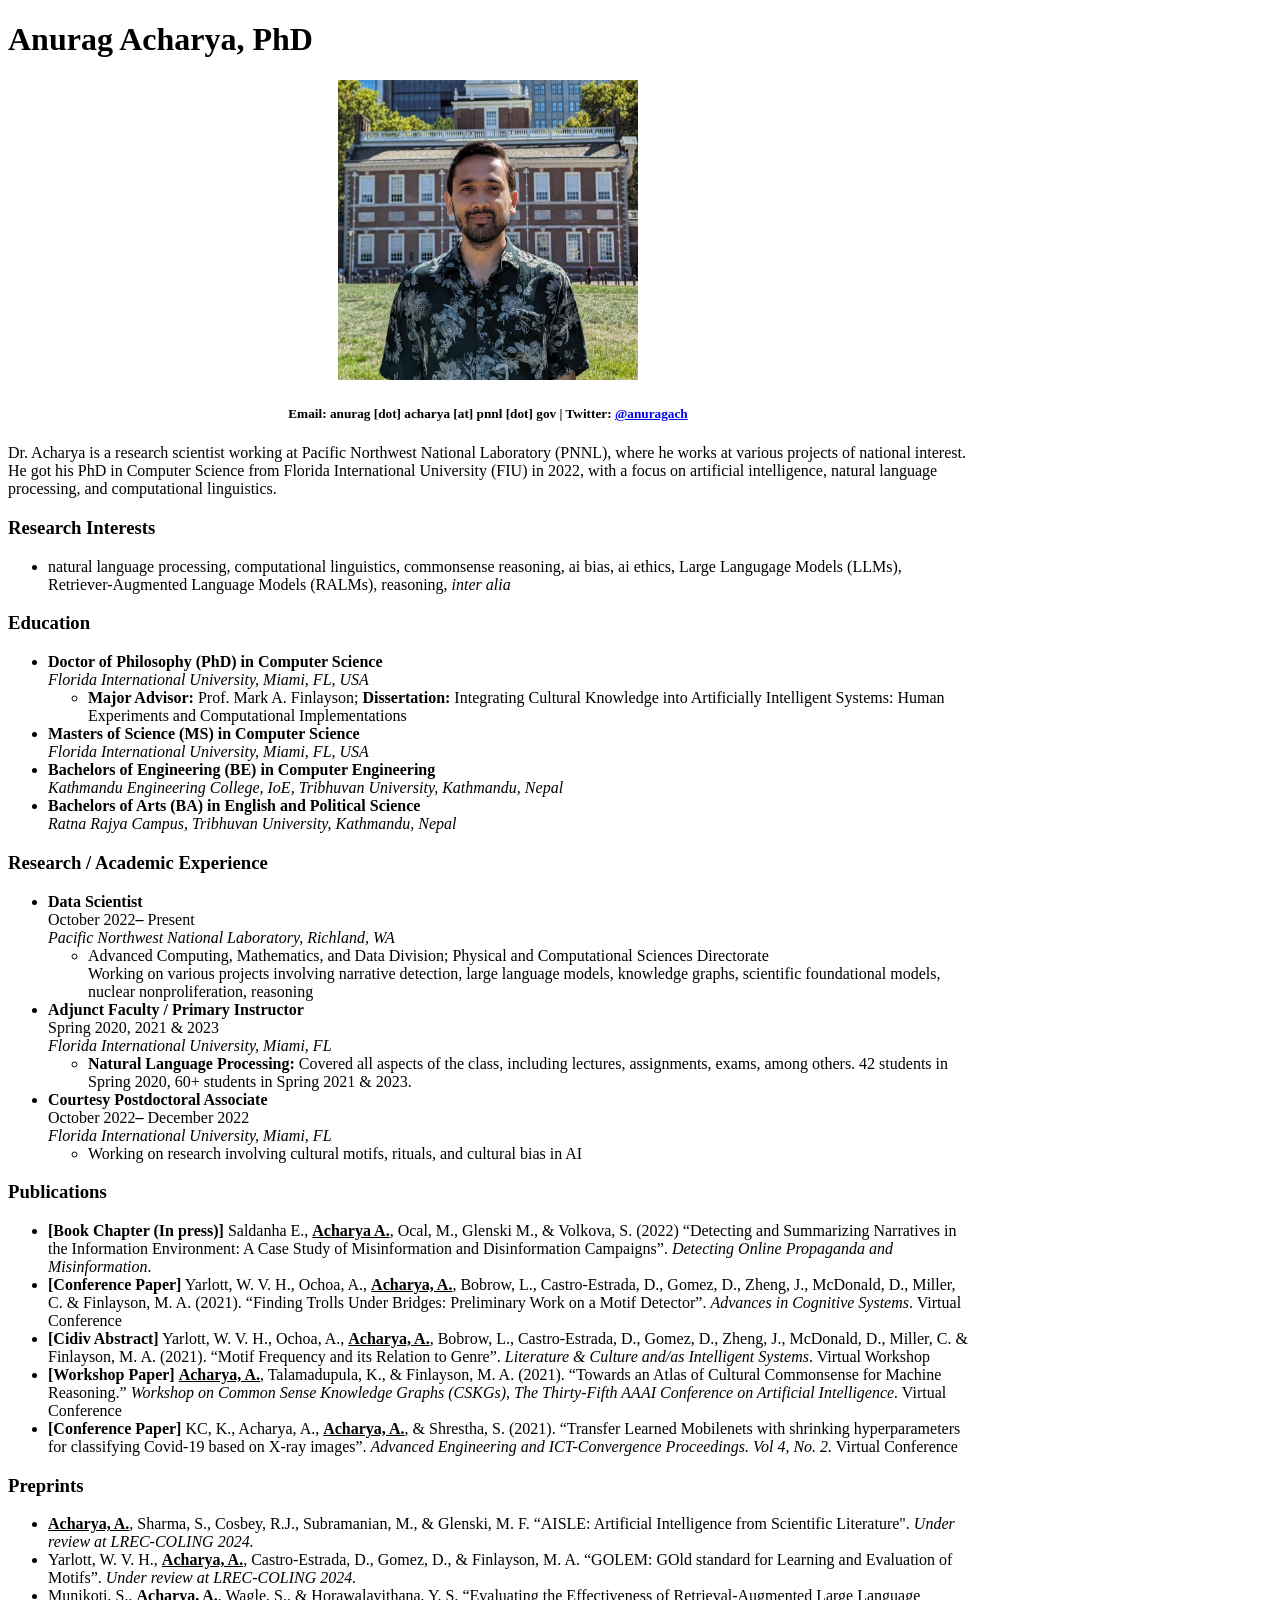
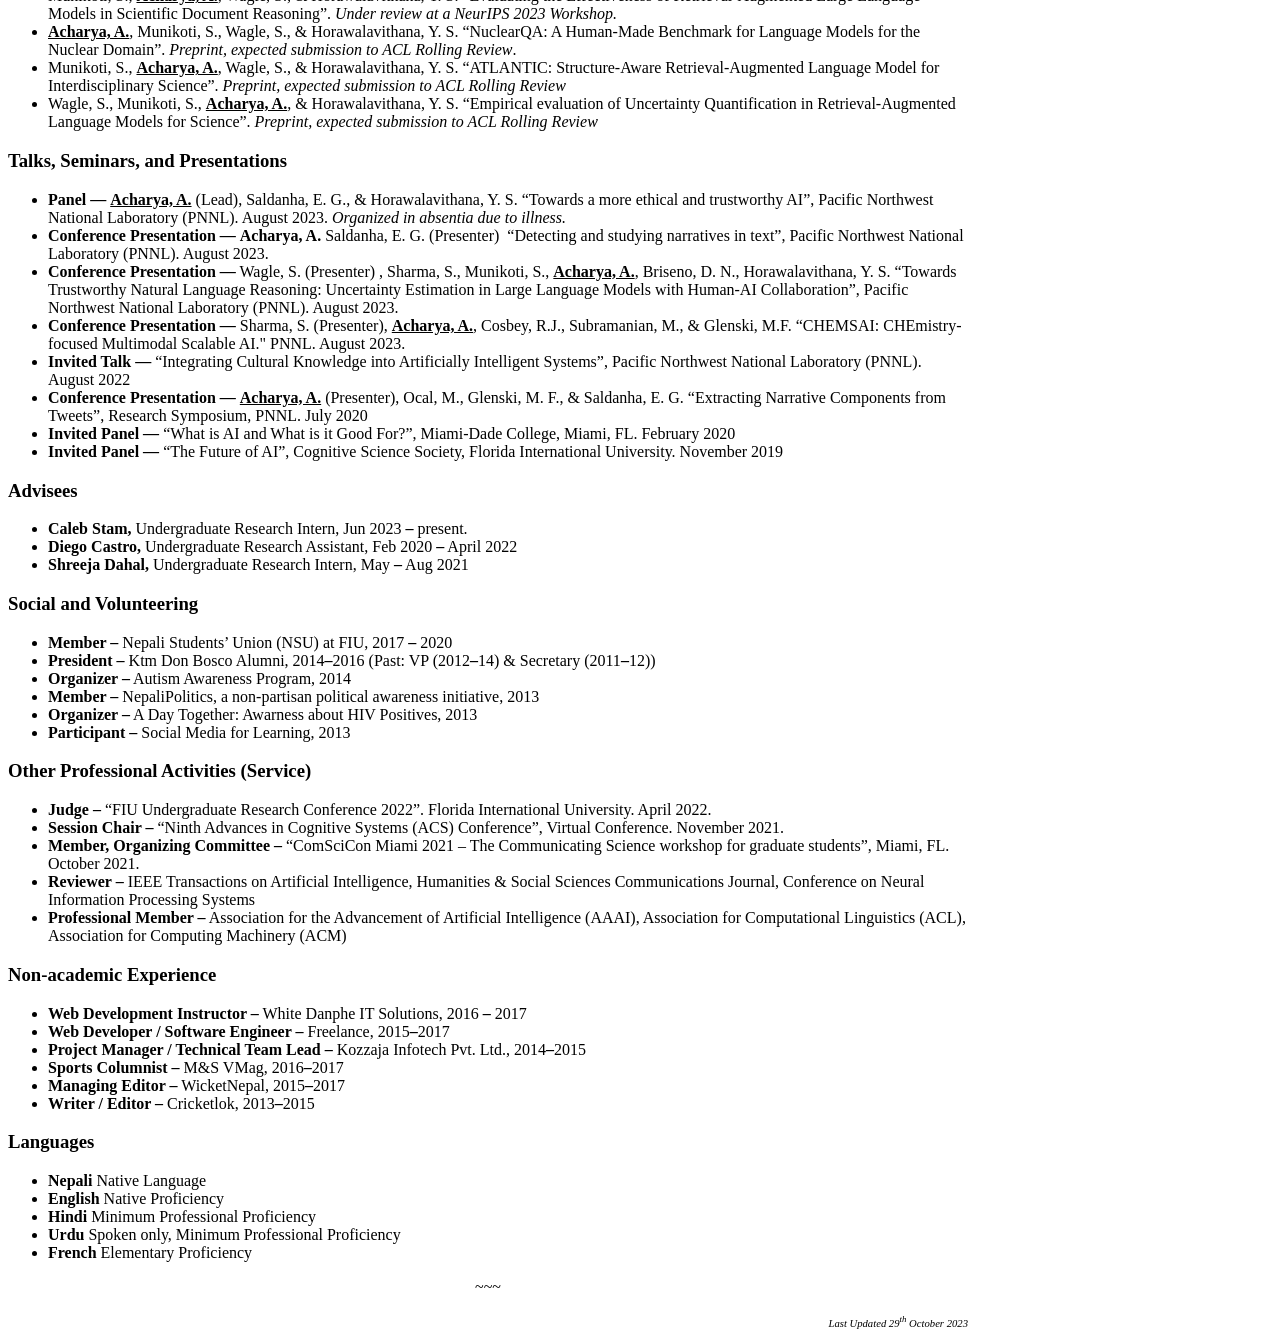
==== index.html @ 679c0fad "Initial commit" ====
<!DOCTYPE html>
<!-- saved from url=(0029)https://nozleesamadzadeh.com/ -->
<html><head><meta http-equiv="Content-Type" content="text/html; charset=UTF-8">
  <title>Anurag Acharya, PhD - Research Scientist</title>
  <link rel="stylesheet" href="https://latex.now.sh/style.css">

  <style type="text/css">
    body { max-width: 120ch !important; }
  </style>

  <meta charset="UTF-8" />
  <meta name="viewport" content="width=device-width, initial-scale=1.0" />
  <link rel="canonical" href="http://anuragacharya.com">
  <!-- Search Engine -->
  <meta name="description" content="I’m a researcher in the field of Artificial Intelligence and Natural Langugage Processing.">
  <!-- Schema.org for Google -->
  <meta itemprop="name" content="Anurag Acharya, PhD">
  <meta itemprop="description" content="I’m a researcher in the field of Artificial Intelligence and Natural Langugage Processing.">
  <!-- Twitter -->
  <meta name="twitter:card" content="summary">
  <meta name="twitter:title" content="Anurag Acharya, PhD">
  <meta name="twitter:description" content="I’m a researcher in the field of Artificial Intelligence and Natural Langugage Processing.">
  <!-- Open Graph general (Facebook, Pinterest & Google+) -->
  <meta name="og:title" content="Anurag Acharya, PhD">
  <meta name="og:description" content="I’m a researcher in the field of Artificial Intelligence and Natural Langugage Processing.">
  <meta name="og:url" content="http://anuragacharya.com">
  <meta name="og:site_name" content="Anurag Acharya, PhD">
  <meta name="og:locale" content="en_US">
  <meta name="og:type" content="website">
  <!-- Global site tag (gtag.js) - Google Analytics -->

</head>
<body>
  <header>
    <h1>Anurag Acharya, PhD</h1>
    <center>
      <img src="images/about.jpg" height="300" width="300">
    </center>

    <h5 align="center">
      Email: anurag [dot] acharya [at] pnnl [dot] gov | Twitter: <a href="https://twitter.com/anuragach" target="_blank">@anuragach</a> 
      <!-- | Instagram: <a href="https://www.instagram.com/theplacesitravel/" target="_blank">@theplacesitravel -->
      </h5>

Dr. Acharya is a research scientist working at Pacific Northwest National Laboratory (PNNL), where he works at various projects of national interest. He got his PhD in Computer Science from Florida International University (FIU) in 2022, with a focus on artificial intelligence, natural language processing, and computational linguistics.


<h3 id="research-interests">Research Interests</h3>
<ul>
  <li>natural language processing, computational linguistics, commonsense reasoning, ai bias, ai ethics, Large Langugage Models (LLMs), Retriever-Augmented Language Models (RALMs), reasoning, <em>inter alia</em> </li>
</ul>
<h3 id="education">Education</h3>
<ul>
  <li><div>

    <div class="row">
      <div class="col"><strong>Doctor of Philosophy (PhD) in
      Computer Science</strong></div>
      <!-- <div class="col">2022</div> -->
    </div>
    <div class="row">
      <div class="col"><em>Florida International University,
      Miami, FL, USA</em></div>
      <div class="col"><em></em></div>
    </div>

  </div>
  <ul>
    <li> <strong>Major Advisor:</strong> Prof. Mark A.
      Finlayson; <strong>Dissertation:</strong> Integrating Cultural Knowledge
      into Artificially Intelligent Systems: Human Experiments and
    Computational Implementations  </li>
  </ul></li>
  <li><div>

    <div class="row">
      <div class="col"><strong>Masters of Science (MS) in
      Computer Science</strong></div>
      <!-- <div class="col">2021</div> -->
    </div>
    <div class="row">
      <div class="col"><em>Florida International University,
      Miami, FL, USA</em></div>
      <div class="col"><em></em></div>
    </div>

  </div></li>
  <li><div>

    <div class="row">
      <div class="col"><strong>Bachelors of Engineering (BE) in
      Computer Engineering</strong></div>
      <!-- <div class="col">2016</div> -->
    </div>
    <div class="row">
      <div class="col"><em>Kathmandu Engineering College, IoE,
      Tribhuvan University, Kathmandu, Nepal</em></div>
      <div class="col"><em></em></div>
    </div>

  </div></li>
  <li><div>

    <div class="row">
      <div class="col"><strong>Bachelors of Arts (BA) in English
      and Political Science</strong></div>
      <!-- <div class="col">2015</div> -->
    </div>
    <div class="row">
      <div class="col"><em>Ratna Rajya Campus, Tribhuvan
      University, Kathmandu, Nepal</em></div>
      <div class="col"><em></em></div>
    </div>

  </div></li>
</ul>
<h3 id="research-academic-experience">Research / Academic
Experience</h3>
<ul>
  <li><div>

    <div class="row">
      <div class="col"><strong>Data Scientist</strong></div>
      <div class="col">October 2022<strong>–</strong>
      Present</div>
    </div>
    <div class="row">
      <div class="col"><em>Pacific Northwest National Laboratory,
      Richland, WA</em></div>
      <div class="col"><em></em></div>
    </div>

  </div>
  <ul>
    <li> <strong></strong> Advanced Computing, Mathematics,
      and Data Division; Physical and Computational Sciences Directorate<br />
      Working on various projects involving narrative detection, large
      language models, knowledge graphs, scientific foundational models,
    nuclear nonproliferation, reasoning  </li>
  </ul></li>
  <li><div>

    <div class="row">
      <div class="col"><strong>Adjunct Faculty / Primary
      Instructor</strong></div>
      <div class="col">Spring 2020, 2021 &amp; 2023</div>
    </div>
    <div class="row">
      <div class="col"><em>Florida International University,
      Miami, FL</em></div>
      <div class="col"><em></em></div>
    </div>

  </div>
  <ul>
    <li> <strong>Natural Language Processing:</strong>
      Covered all aspects of the class, including lectures, assignments,
      exams, among others. 42 students in Spring 2020, 60<span
      class="math inline">+ students in Spring 2021 &amp; 2023. 
    </li>
  </ul></li>
  <li><div>

    <div class="row">
      <div class="col"><strong>Courtesy Postdoctoral
      Associate</strong></div>
      <div class="col">October 2022<strong>–</strong> December
      2022</div>
    </div>
    <div class="row">
      <div class="col"><em>Florida International University,
      Miami, FL</em></div>
      <div class="col"><em></em></div>
    </div>

  </div>
  <ul>
    <li> <strong></strong> Working on research involving
      cultural motifs, rituals, and cultural bias in AI 
    </li>
  </ul></li>
</ul>
<h3 id="peer-reviewed-publications">Publications</h3>
<ul>
  <li> <strong>[Book Chapter (In press)]</strong> Saldanha
    E., <strong><u>Acharya A.</u></strong>, Ocal, M., Glenski M., &amp;
    Volkova, S. (2022) “Detecting and Summarizing Narratives in the
    Information Environment: A Case Study of Misinformation and
    Disinformation Campaigns”. <em>Detecting Online Propaganda and
    Misinformation</em>.  </li>
    <li> <strong>[Conference Paper]</strong> Yarlott, W. V.
      H., Ochoa, A., <strong><u>Acharya, A.</u></strong>, Bobrow, L.,
      Castro-Estrada, D., Gomez, D., Zheng, J., McDonald, D., Miller, C. &amp;
      Finlayson, M. A. (2021). “Finding Trolls Under Bridges: Preliminary Work
      on a Motif Detector”. <em>Advances in Cognitive Systems</em>. Virtual
    Conference  </li>
    <li> <strong>[Cidiv Abstract]</strong> Yarlott, W. V.
      H., Ochoa, A., <strong><u>Acharya, A.</u></strong>, Bobrow, L.,
      Castro-Estrada, D., Gomez, D., Zheng, J., McDonald, D., Miller, C. &amp;
      Finlayson, M. A. (2021). “Motif Frequency and its Relation to Genre”.
      <em>Literature &amp; Culture and/as Intelligent Systems</em>. Virtual
    Workshop  </li>
    <li> <strong>[Workshop Paper]</strong>
      <strong><u>Acharya, A.</u></strong>, Talamadupula, K., &amp; Finlayson,
      M. A. (2021). “Towards an Atlas of Cultural Commonsense for Machine
      Reasoning.” <em>Workshop on Common Sense Knowledge Graphs (CSKGs), The
      Thirty-Fifth AAAI Conference on Artificial Intelligence.</em> Virtual
    Conference  </li>
    <li> <strong>[Conference Paper]</strong> KC, K., Acharya,
      A., <strong><u>Acharya, A.</u></strong>, &amp; Shrestha, S. (2021).
      “Transfer Learned Mobilenets with shrinking hyperparameters for
      classifying Covid-19 based on X-ray images”. <em>Advanced Engineering
      and ICT-Convergence Proceedings. Vol 4, No. 2.</em> Virtual Conference
    </li>
  </ul>
  <h3 id="preprints-and-research-works-under-review">Preprints </h3>
  <ul>
    <li> <strong></strong> <strong><u>Acharya,
    A.</u></strong>, Sharma, S., Cosbey, R.J., Subramanian, M., &amp;
    Glenski, M. F. “AISLE: Artificial Intelligence from Scientific
    Literature". <em>Under review at LREC-COLING 2024.</em> 
  </li>
  <li> <strong></strong> Yarlott, W. V. H.,
    <strong><u>Acharya, A.</u></strong>, Castro-Estrada, D., Gomez, D.,
    &amp; Finlayson, M. A. “GOLEM: GOld standard for Learning and Evaluation
    of Motifs”. <em>Under review at LREC-COLING 2024.</em> 
  </li>
  <li> <strong></strong> Munikoti, S., <strong><u>Acharya,
  A.</u></strong>, Wagle, S., &amp; Horawalavithana, Y. S. “Evaluating the
  Effectiveness of Retrieval-Augmented Large Language Models in Scientific
  Document Reasoning”. <em>Under review at a NeurIPS 2023 Workshop.</em>
</li>
<li> <strong></strong> <strong><u>Acharya,
A.</u></strong>, Munikoti, S., Wagle, S., &amp; Horawalavithana, Y. S.
“NuclearQA: A Human-Made Benchmark for Language Models for the Nuclear
Domain”. <em>Preprint, expected submission to ACL Rolling Review</em>.
</li>
<li> <strong></strong> Munikoti, S., <strong><u>Acharya,
A.</u></strong>, Wagle, S., &amp; Horawalavithana, Y. S. “ATLANTIC:
Structure-Aware Retrieval-Augmented Language Model for Interdisciplinary
Science”. <em>Preprint, expected submission to ACL Rolling Review</em>
</li>
<li> <strong></strong> Wagle, S., Munikoti, S.,
  <strong><u>Acharya, A.</u></strong>, &amp; Horawalavithana, Y. S.
  “Empirical evaluation of Uncertainty Quantification in
  Retrieval-Augmented Language Models for Science”. <em>Preprint, expected
  submission to ACL Rolling Review</em>  </li>
</ul>
<h3 id="talks-seminars-and-presentations">Talks, Seminars, and
Presentations</h3>
<ul>
  <li> <strong>Panel —</strong> <strong><u>Acharya,
  A.</u></strong> (Lead), Saldanha, E. G., &amp; Horawalavithana, Y. S.
  “Towards a more ethical and trustworthy AI”, Pacific Northwest National
  Laboratory (PNNL). August 2023. <em>Organized in absentia due to
  illness.</em>  </li>
  <li> <strong>Conference Presentation —</strong> 
    <strong>Acharya, A.</strong> Saldanha, E. G. (Presenter)  “Detecting and
    studying narratives in text”, Pacific Northwest National Laboratory
  (PNNL). August 2023.  </li>
  <li> <strong>Conference Presentation —</strong>  Wagle,
    S. (Presenter) , Sharma, S., Munikoti, S., <strong><u>Acharya,
    A.</u></strong>, Briseno, D. N., Horawalavithana, Y. S. “Towards
    Trustworthy Natural Language Reasoning: Uncertainty Estimation in Large
    Language Models with Human-AI Collaboration”, Pacific Northwest National
  Laboratory (PNNL). August 2023.  </li>
  <li> <strong>Conference Presentation —</strong>  Sharma,
    S. (Presenter), <strong><u>Acharya, A.</u></strong>, Cosbey, R.J.,
    Subramanian, M., &amp; Glenski, M.F. “CHEMSAI: CHEmistry-focused
  Multimodal Scalable AI." PNNL. August 2023.  </li>
  <li> <strong>Invited Talk —</strong>  “Integrating
    Cultural Knowledge into Artificially Intelligent Systems”, Pacific
    Northwest National Laboratory (PNNL). August 2022 
  </li>
  <li> <strong>Conference Presentation —</strong> 
    <strong><u>Acharya, A.</u></strong> (Presenter), Ocal, M., Glenski, M.
    F., &amp; Saldanha, E. G. “Extracting Narrative Components from Tweets”,
  Research Symposium, PNNL. July 2020  </li>
  <li> <strong>Invited Panel —</strong> “What is AI and
    What is it Good For?”, Miami-Dade College, Miami, FL. February 2020
  </li>
  <li> <strong>Invited Panel —</strong> “The Future of AI”,
    Cognitive Science Society, Florida International University. November
  2019  </li>
</ul>
<h3 id="advisees">Advisees</h3>
<ul>
  <li> <strong>Caleb Stam,</strong> Undergraduate Research
    Intern, Jun 2023 <strong>–</strong> present.  </li>
    <li> <strong>Diego Castro,</strong> Undergraduate
      Research Assistant, Feb 2020 <strong>–</strong> April 2022 
    </li>
    <li> <strong>Shreeja Dahal,</strong> Undergraduate
      Research Intern, May <strong>–</strong> Aug 2021 
    </li>
  </ul>
  <h3 id="social-and-volunteering">Social and Volunteering</h3>
  <ul>
    <li> <strong>Member –</strong> Nepali Students’ Union
      (NSU) at FIU, 2017 <strong>–</strong> 2020  </li>
      <li> <strong>President –</strong> Ktm Don Bosco Alumni,
        2014<strong>–</strong>2016 (Past: VP (2012<strong>–</strong>14) &amp;
        Secretary (2011<strong>–</strong>12))  </li>
        <li> <strong>Organizer –</strong> Autism Awareness
        Program, 2014  </li>
        <li> <strong>Member –</strong> NepaliPolitics, a
          non-partisan political awareness initiative, 2013 
        </li>
        <li> <strong>Organizer –</strong> A Day Together:
        Awarness about HIV Positives, 2013  </li>
        <li> <strong>Participant –</strong> Social Media for
        Learning, 2013  </li>
      </ul>
      <h3 id="other-professional-activities-service">Other Professional
      Activities (Service)</h3>
      <ul>
        <li> <strong>Judge –</strong>  “FIU Undergraduate
          Research Conference 2022”. Florida International University. April 2022.
        </li>
        <li> <strong>Session Chair –</strong>  “Ninth Advances in
          Cognitive Systems (ACS) Conference”, Virtual Conference. November 2021.
        </li>
        <li> <strong>Member, Organizing Committee –</strong> 
          “ComSciCon Miami 2021 – The Communicating Science workshop for graduate
        students”, Miami, FL. October 2021.  </li>
        <li> <strong>Reviewer –</strong>  IEEE Transactions on
          Artificial Intelligence, Humanities &amp; Social Sciences Communications
          Journal, Conference on Neural Information Processing Systems 
        </li>
        <li> <strong>Professional Member –</strong>  Association
          for the Advancement of Artificial Intelligence (AAAI), Association for
          Computational Linguistics (ACL), Association for Computing Machinery
        (ACM)  </li>
      </ul>
      <h3 id="non-academic-experience">Non-academic Experience</h3>
      <ul>
        <li> <strong>Web Development Instructor –</strong> White
          Danphe IT Solutions, 2016 <strong>–</strong> 2017 
        </li>
        <li> <strong>Web Developer / Software Engineer –</strong>
          Freelance, 2015<strong>–</strong>2017  </li>
          <li> <strong>Project Manager / Technical Team Lead
          –</strong> Kozzaja Infotech Pvt. Ltd., 2014<strong>–</strong>2015
        </li>
        <li> <strong>Sports Columnist –</strong> M&amp;S VMag,
          2016<strong>–</strong>2017  </li>
          <li> <strong>Managing Editor –</strong> WicketNepal,
            2015<strong>–</strong>2017  </li>
            <li> <strong>Writer / Editor –</strong> Cricketlok,
              2013<strong>–</strong>2015  </li>
            </ul>
            <h3 id="languages">Languages</h3>
            <ul>
              <li> <strong>Nepali</strong> Native Language 
              </li>
              <li> <strong>English</strong> Native Proficiency 
              </li>
              <li> <strong>Hindi</strong> Minimum Professional
              Proficiency  </li>
              <li> <strong>Urdu</strong> Spoken only, Minimum
              Professional Proficiency  </li>
              <li> <strong>French</strong> Elementary Proficiency
              </li>
            </ul>

            <center>~~~</center><br/><div style="text-align: right; font-size: 8pt"><em>Last Updated 29<sup>th</sup> October 2023</em></div>


            <iframe frameborder="0" scrolling="no" style="background-color: transparent; border: 0px; display: none;" src="./website_files/saved_resource.html"></iframe><div id="GOOGLE_INPUT_CHEXT_FLAG" input="" input_stat="{&quot;tlang&quot;:true,&quot;tsbc&quot;:true,&quot;pun&quot;:true,&quot;mk&quot;:true,&quot;ss&quot;:true}" style="display: none;"></div></body></html>
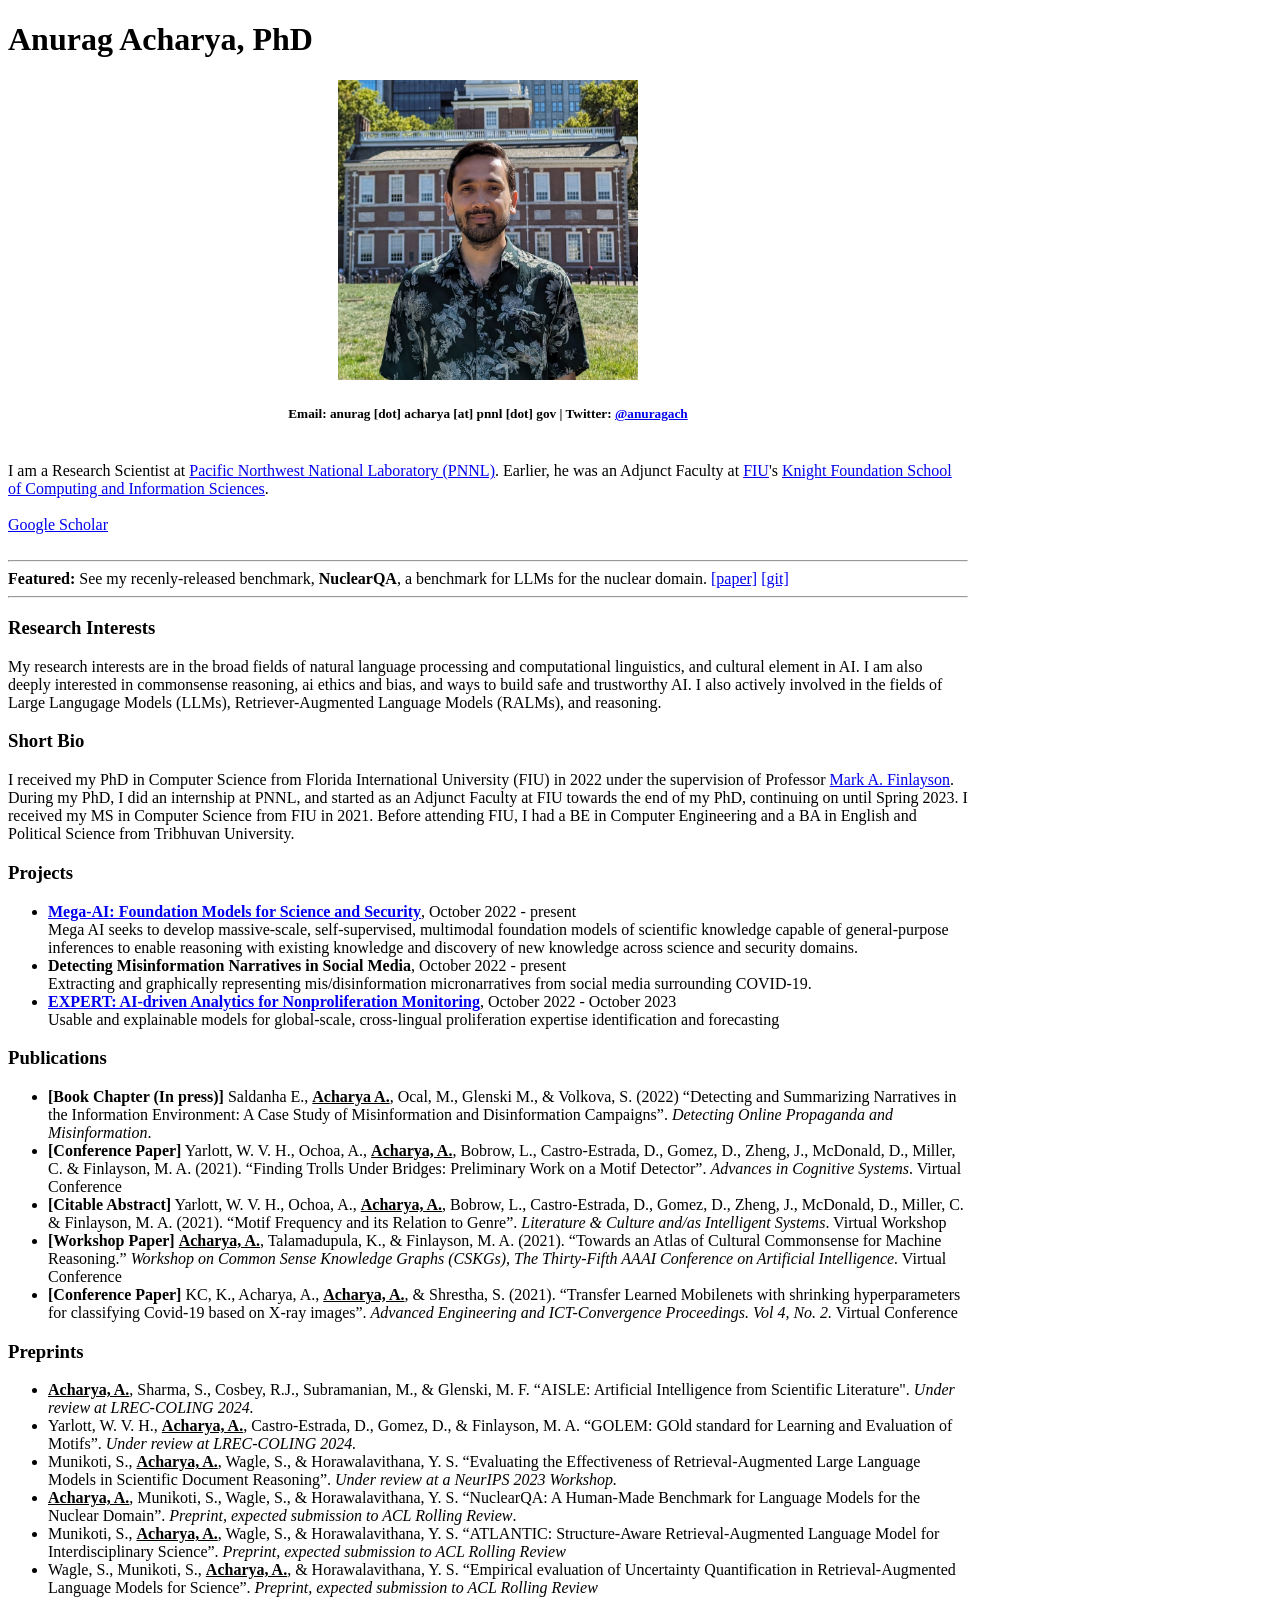
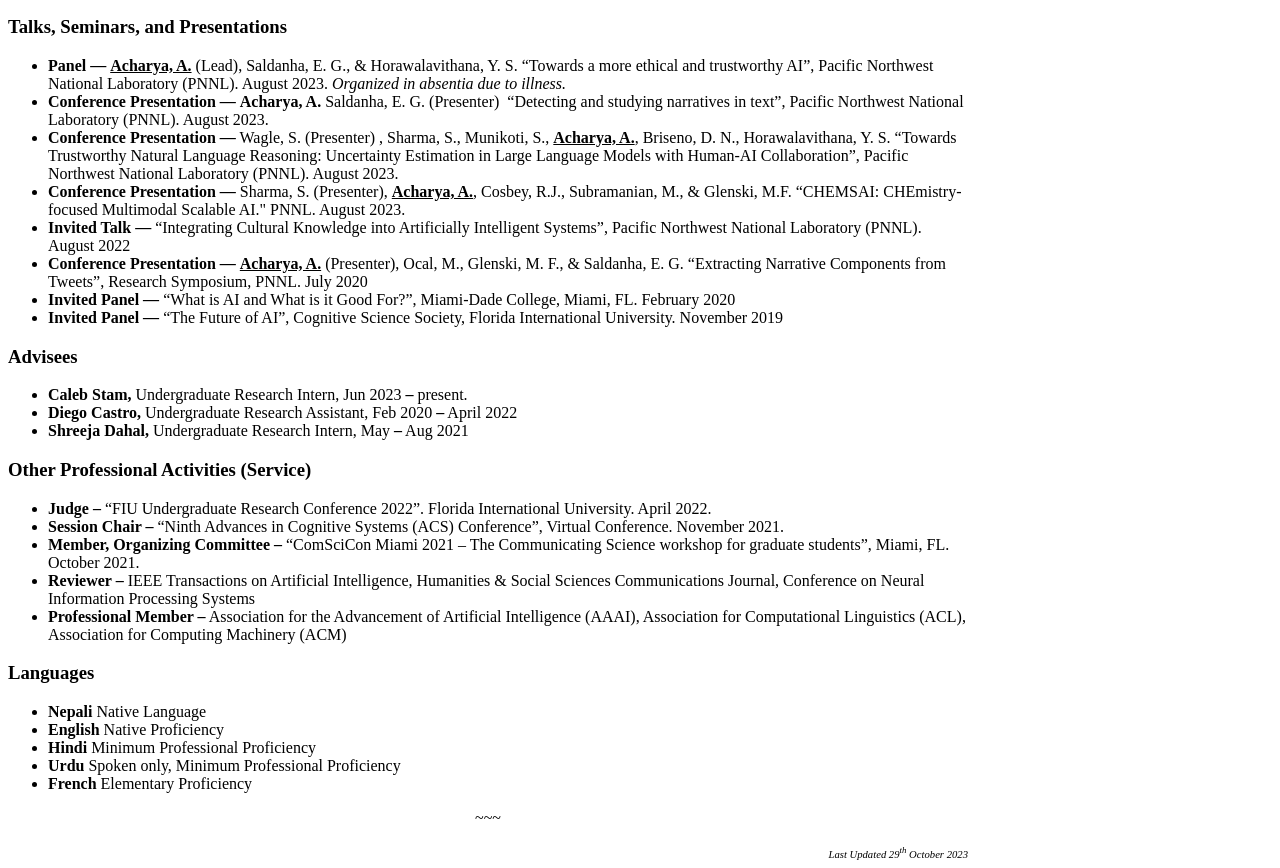
==== commit 9ee5aadb: "Major updates" ====
--- a/index.html
+++ b/index.html
@@ -42,13 +42,67 @@
       <!-- | Instagram: <a href="https://www.instagram.com/theplacesitravel/" target="_blank">@theplacesitravel -->
       </h5>
 
-Dr. Acharya is a research scientist working at Pacific Northwest National Laboratory (PNNL), where he works at various projects of national interest. He got his PhD in Computer Science from Florida International University (FIU) in 2022, with a focus on artificial intelligence, natural language processing, and computational linguistics.
-
+<br/>
+
+I am a Research Scientist at <a href="https://www.pnnl.gov/" target="_blank">  Pacific Northwest National Laboratory (PNNL)</a>. Earlier, he was an Adjunct Faculty at <a href="http://www.fiu.edu/" target="_blank">FIU</a>'s <a href="http://www.cs.fiu.edu/" target="_blank">Knight Foundation School of Computing and Information Sciences</a>.
+<br/><br/>
+<a href="https://scholar.google.com/citations?user=ORD9fooAAAAJ">Google Scholar</a>
+<br/><br/>
+<hr>
+<strong>Featured:</strong> See my recenly-released benchmark, <strong>NuclearQA</strong>, a benchmark for LLMs for the nuclear domain. <a href="https://arxiv.org/pdf/2310.10920.pdf">[paper]</a> <a href="https://bit.ly/NuclearQA">[git]</a>
+<hr>
 
 <h3 id="research-interests">Research Interests</h3>
-<ul>
-  <li>natural language processing, computational linguistics, commonsense reasoning, ai bias, ai ethics, Large Langugage Models (LLMs), Retriever-Augmented Language Models (RALMs), reasoning, <em>inter alia</em> </li>
+
+My research interests are in the broad fields of natural language processing and computational linguistics, and cultural element in AI. I am also deeply interested in commonsense reasoning, ai ethics and bias, and ways to build safe and trustworthy AI. I also actively involved in the fields of Large Langugage Models (LLMs), Retriever-Augmented Language Models (RALMs), and reasoning.
+
+
+
+<h3 id="bio"> Short Bio </h3>
+
+I received my PhD in Computer Science from Florida International University (FIU) in 2022 under the supervision of Professor <a href="https://users.cs.fiu.edu/~markaf/">Mark A. Finlayson</a>. During my PhD, I did an internship at PNNL, and started as an Adjunct Faculty at FIU towards the end of my PhD, continuing on until Spring 2023. I received my MS in Computer Science from FIU in 2021. Before attending FIU, I had a BE in Computer Engineering and a BA in English and Political Science from Tribhuvan University.
+
+<h3>Projects</h3>
+
+<ul>
+<!--     <li><div>
+    <div class="row">
+      <div class="col"><strong>ACCELERATE</strong>, October 2023 - present</div>
+    </div>
+    <div class="row">
+      <div class="col">Description about the project</div>
+    </div>
+  </div></li> -->
+
+      <li><div>
+    <div class="row">
+      <div class="col"><strong><a href="https://www.pnnl.gov/projects/mega-ai">Mega-AI: Foundation Models for Science and Security</a></strong>, October 2022 - present</div>
+    </div>
+    <div class="row">
+      <div class="col">Mega AI seeks to develop massive-scale, self-supervised, multimodal foundation models of scientific knowledge capable of general-purpose inferences to enable reasoning with existing knowledge and discovery of new knowledge across science and security domains.</div>
+    </div>
+  </div></li>
+
+      <li><div>
+    <div class="row">
+      <div class="col"><strong>Detecting Misinformation Narratives in Social Media</strong>, October 2022 - present</div>
+    </div>
+    <div class="row">
+      <div class="col">Extracting and graphically representing mis/disinformation micronarratives from social media surrounding COVID-19.</div>
+    </div>
+  </div></li>
+
+      <li><div>
+    <div class="row">
+      <div class="col"><strong><a href="https://www.pnnl.gov/projects/expert">EXPERT: AI-driven Analytics for Nonproliferation Monitoring</a></strong>, October 2022 - October 2023</div>
+    </div>
+    <div class="row">
+      <div class="col">Usable and explainable models for global-scale, cross-lingual proliferation expertise identification and forecasting</div>
+    </div>
+  </div></li>
 </ul>
+
+<!-- 
 <h3 id="education">Education</h3>
 <ul>
   <li><div>
@@ -56,7 +110,7 @@
     <div class="row">
       <div class="col"><strong>Doctor of Philosophy (PhD) in
       Computer Science</strong></div>
-      <!-- <div class="col">2022</div> -->
+      <!-- <div class="col">2022</div> 
     </div>
     <div class="row">
       <div class="col"><em>Florida International University,
@@ -76,7 +130,7 @@
     <div class="row">
       <div class="col"><strong>Masters of Science (MS) in
       Computer Science</strong></div>
-      <!-- <div class="col">2021</div> -->
+      <!-- <div class="col">2021</div> 
     </div>
     <div class="row">
       <div class="col"><em>Florida International University,
@@ -90,7 +144,7 @@
     <div class="row">
       <div class="col"><strong>Bachelors of Engineering (BE) in
       Computer Engineering</strong></div>
-      <!-- <div class="col">2016</div> -->
+      <!-- <div class="col">2016</div> 
     </div>
     <div class="row">
       <div class="col"><em>Kathmandu Engineering College, IoE,
@@ -104,7 +158,7 @@
     <div class="row">
       <div class="col"><strong>Bachelors of Arts (BA) in English
       and Political Science</strong></div>
-      <!-- <div class="col">2015</div> -->
+      <!-- <div class="col">2015</div> 
     </div>
     <div class="row">
       <div class="col"><em>Ratna Rajya Campus, Tribhuvan
@@ -112,7 +166,7 @@
       <div class="col"><em></em></div>
     </div>
 
-  </div></li>
+  </div></li> 
 </ul>
 <h3 id="research-academic-experience">Research / Academic
 Experience</h3>
@@ -159,9 +213,9 @@
       class="math inline">+ students in Spring 2021 &amp; 2023. 
     </li>
   </ul></li>
-  <li><div>
-
-    <div class="row">
+  <!-- <li><div>
+
+     <div class="row">
       <div class="col"><strong>Courtesy Postdoctoral
       Associate</strong></div>
       <div class="col">October 2022<strong>–</strong> December
@@ -171,15 +225,15 @@
       <div class="col"><em>Florida International University,
       Miami, FL</em></div>
       <div class="col"><em></em></div>
-    </div>
+    </div> 
 
   </div>
   <ul>
     <li> <strong></strong> Working on research involving
       cultural motifs, rituals, and cultural bias in AI 
     </li>
-  </ul></li>
-</ul>
+  </ul></li> -->
+</ul> 
 <h3 id="peer-reviewed-publications">Publications</h3>
 <ul>
   <li> <strong>[Book Chapter (In press)]</strong> Saldanha
@@ -194,7 +248,7 @@
       Finlayson, M. A. (2021). “Finding Trolls Under Bridges: Preliminary Work
       on a Motif Detector”. <em>Advances in Cognitive Systems</em>. Virtual
     Conference  </li>
-    <li> <strong>[Cidiv Abstract]</strong> Yarlott, W. V.
+    <li> <strong>[Citable Abstract]</strong> Yarlott, W. V.
       H., Ochoa, A., <strong><u>Acharya, A.</u></strong>, Bobrow, L.,
       Castro-Estrada, D., Gomez, D., Zheng, J., McDonald, D., Miller, C. &amp;
       Finlayson, M. A. (2021). “Motif Frequency and its Relation to Genre”.
@@ -294,7 +348,7 @@
       Research Intern, May <strong>–</strong> Aug 2021 
     </li>
   </ul>
-  <h3 id="social-and-volunteering">Social and Volunteering</h3>
+<!--   <h3 id="social-and-volunteering">Social and Volunteering</h3>
   <ul>
     <li> <strong>Member –</strong> Nepali Students’ Union
       (NSU) at FIU, 2017 <strong>–</strong> 2020  </li>
@@ -310,7 +364,7 @@
         Awarness about HIV Positives, 2013  </li>
         <li> <strong>Participant –</strong> Social Media for
         Learning, 2013  </li>
-      </ul>
+      </ul> -->
       <h3 id="other-professional-activities-service">Other Professional
       Activities (Service)</h3>
       <ul>
@@ -332,7 +386,7 @@
           Computational Linguistics (ACL), Association for Computing Machinery
         (ACM)  </li>
       </ul>
-      <h3 id="non-academic-experience">Non-academic Experience</h3>
+<!--       <h3 id="non-academic-experience">Non-academic Experience</h3>
       <ul>
         <li> <strong>Web Development Instructor –</strong> White
           Danphe IT Solutions, 2016 <strong>–</strong> 2017 
@@ -348,7 +402,7 @@
             2015<strong>–</strong>2017  </li>
             <li> <strong>Writer / Editor –</strong> Cricketlok,
               2013<strong>–</strong>2015  </li>
-            </ul>
+            </ul> -->
             <h3 id="languages">Languages</h3>
             <ul>
               <li> <strong>Nepali</strong> Native Language 
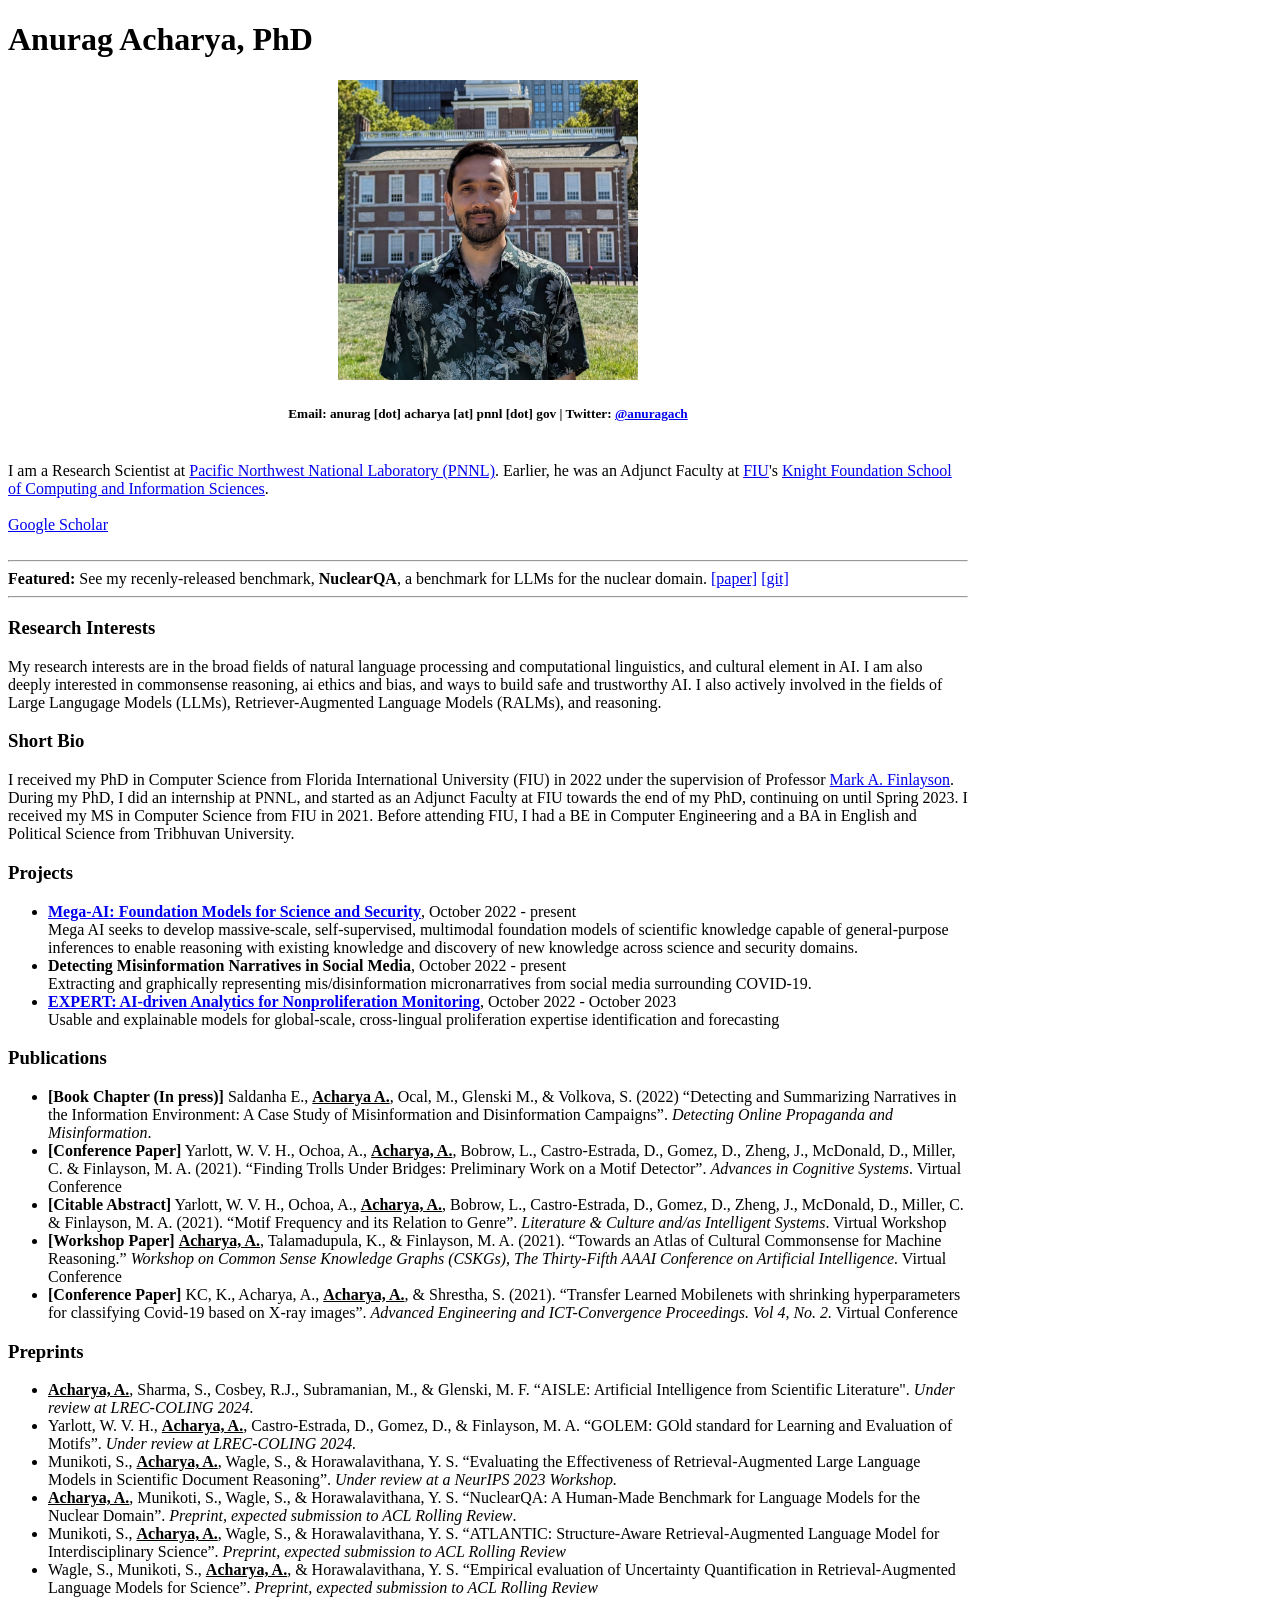
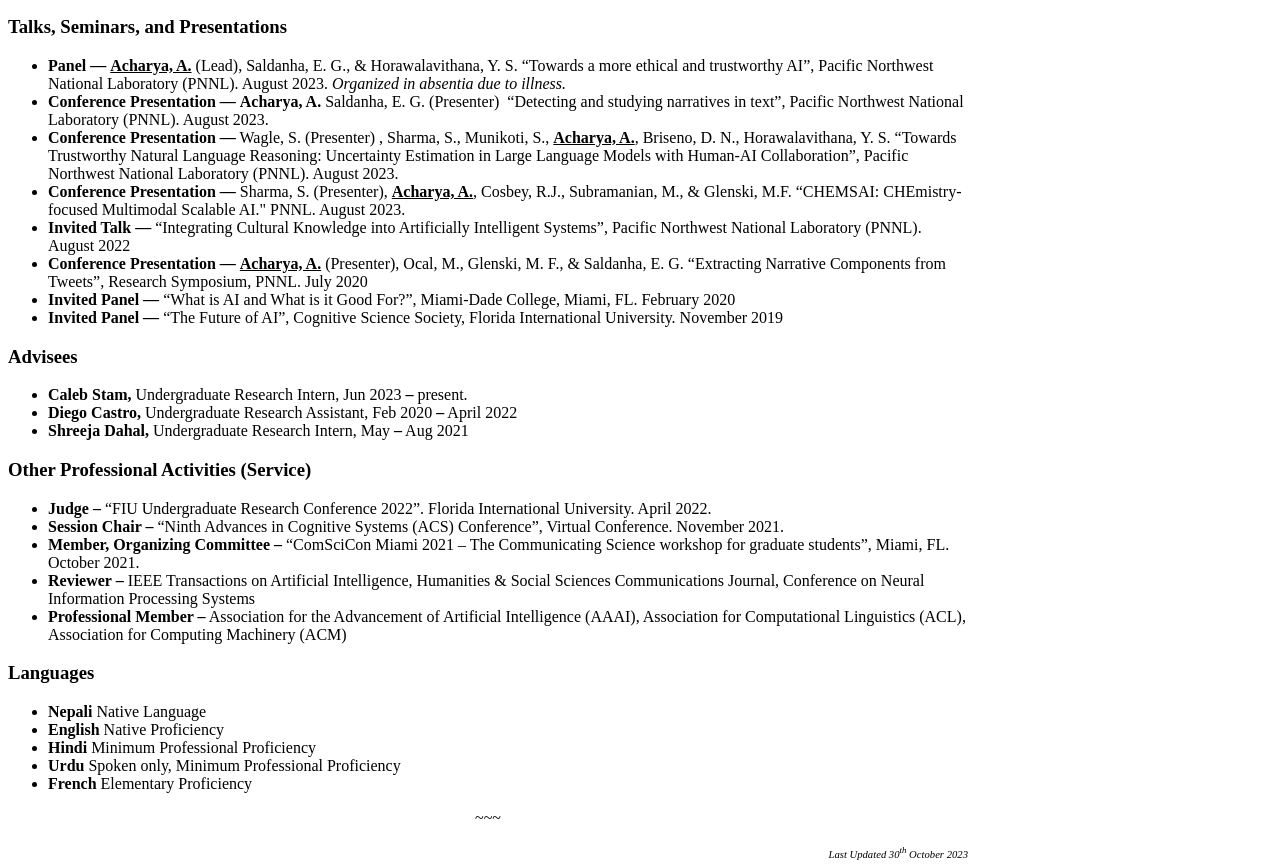
==== commit 1bc93fd8: "Updated date" ====
--- a/index.html
+++ b/index.html
@@ -417,7 +417,7 @@
               </li>
             </ul>
 
-            <center>~~~</center><br/><div style="text-align: right; font-size: 8pt"><em>Last Updated 29<sup>th</sup> October 2023</em></div>
+            <center>~~~</center><br/><div style="text-align: right; font-size: 8pt"><em>Last Updated 30<sup>th</sup> October 2023</em></div>
 
 
             <iframe frameborder="0" scrolling="no" style="background-color: transparent; border: 0px; display: none;" src="./website_files/saved_resource.html"></iframe><div id="GOOGLE_INPUT_CHEXT_FLAG" input="" input_stat="{&quot;tlang&quot;:true,&quot;tsbc&quot;:true,&quot;pun&quot;:true,&quot;mk&quot;:true,&quot;ss&quot;:true}" style="display: none;"></div></body></html>
